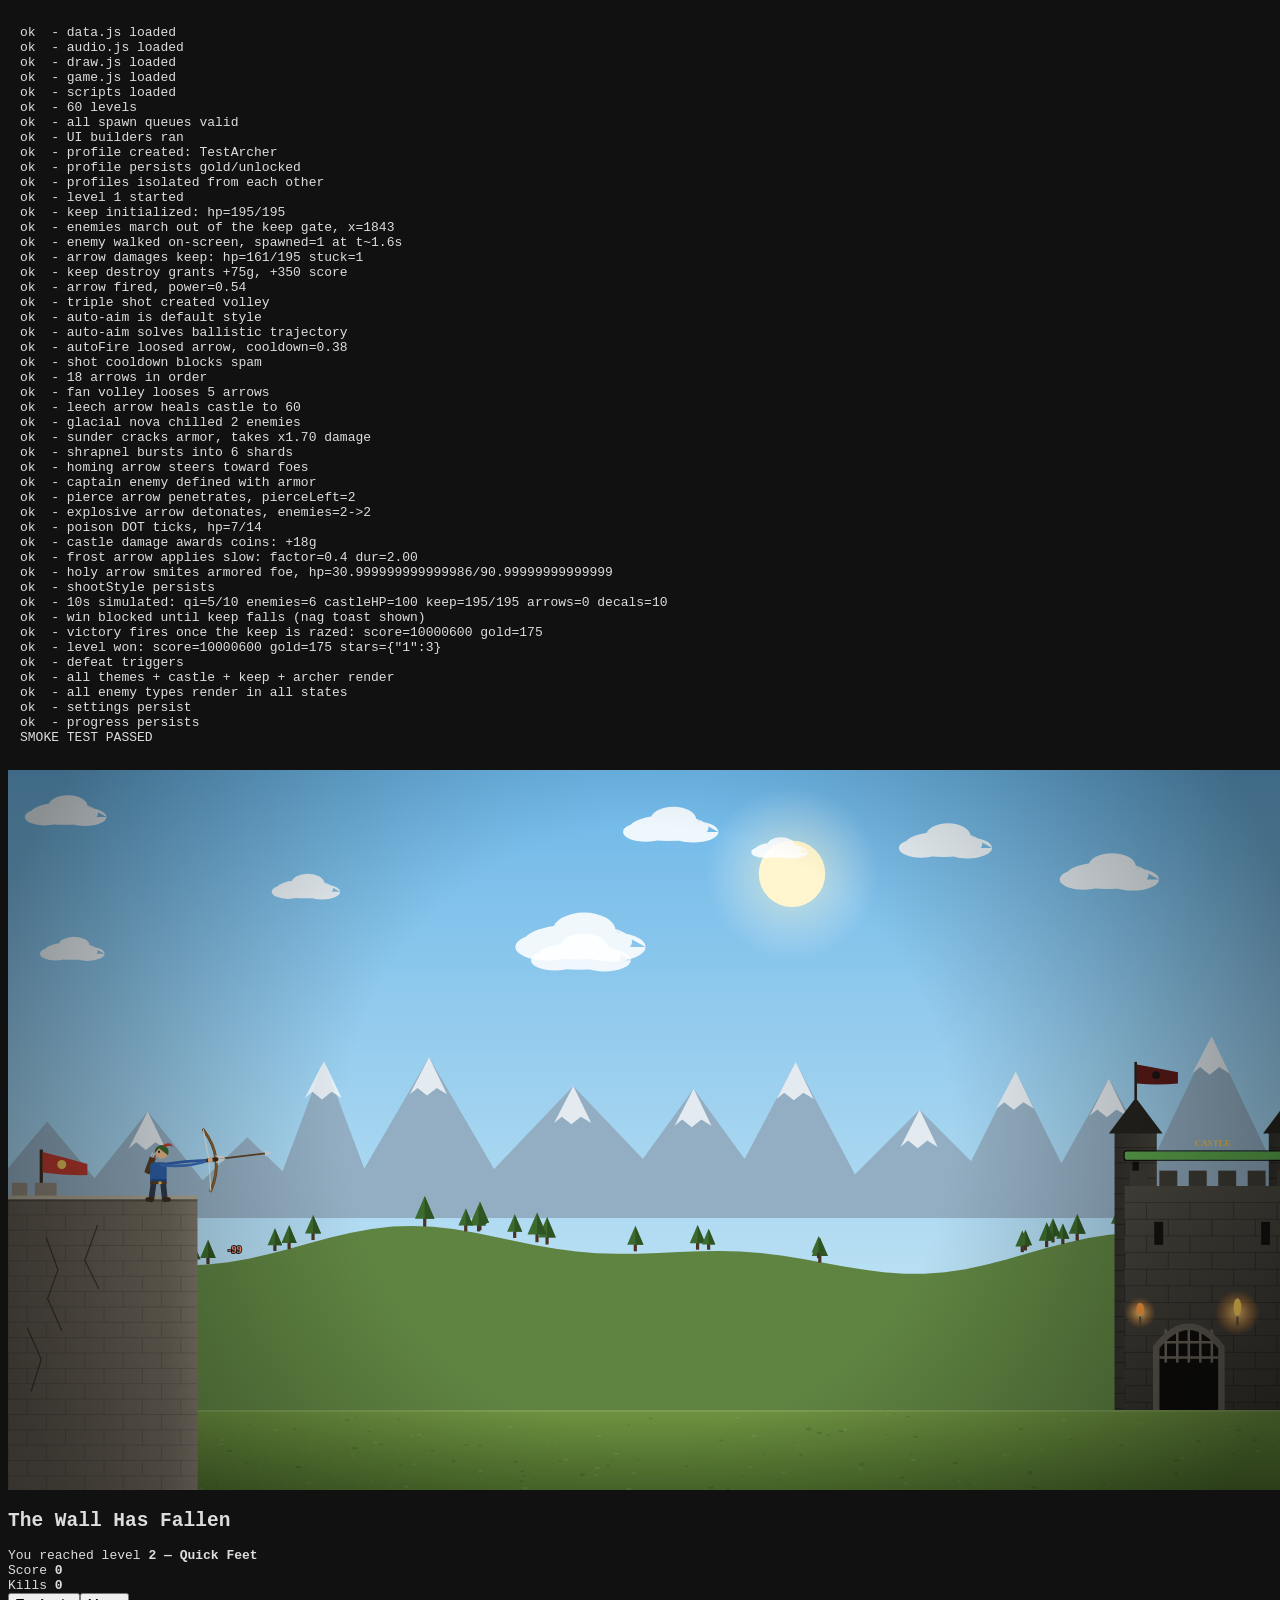
==== test/smoke.html @ ce824672 "Add files via upload" ====
<!DOCTYPE html>
<html>
<head><meta charset="utf-8"><title>SMOKE</title></head>
<body style="background:#111;color:#ddd;font-family:monospace">
<pre id="out" style="padding:12px"></pre>

<!-- ===== copy of index.html stage DOM (kept in sync manually) ===== -->
<div id="stage" style="position:relative;width:1280px;height:720px">
  <canvas id="game" width="1280" height="720"></canvas>
  <div id="hud" class="hidden">
    <div id="hudTop">
      <div class="hpCol">
        <div class="hpWrap"><span class="label">CASTLE</span><div class="bar"><div id="hpFill"></div><span id="hpText"></span></div></div>
        <div class="hpWrap"><span class="label">CASTLE</span><div class="bar"><div id="keepFill"></div><span id="keepText"></span></div></div>
      </div>
      <div id="levelInfo"><span id="lvlName"></span><span id="waveInfo"></span></div>
      <div class="stats">
        <div class="stat">Score <b id="scoreVal">0</b></div>
        <div class="stat">Gold <b id="goldVal">0</b></div>
        <div class="stat" id="fpsWrap">FPS <b id="fpsVal">0</b></div>
      </div>
    </div>
    <div id="hudBottom">
      <div id="ammoBar"></div>
      <div id="powerWrap" class="hidden"><div id="powerFill"></div></div>
      <button id="pauseBtn" class="btn small">II</button>
    </div>
    <div id="toast"></div>
  </div>
  <div id="screen-profiles" class="screen hidden"><div class="panel narrow"><h2>Choose Your Archer</h2><div id="profileList" class="profileList"></div><div class="newProfile"><input id="newProfileName" type="text" maxlength="16" placeholder="New name..."><button id="newProfileBtn" class="btn gold">New User</button></div><div class="panelBtns"><button class="btn" data-action="menu">Back</button></div></div></div>
  <div id="screen-title" class="screen">
    <div class="titleBox">
      <h1><span class="t1">CASTLE</span><span class="t2">RANGERS</span></h1>
      <p class="tagline">Hold the wall</p>
      <div class="menu">
        <button class="btn big gold" data-action="play">Play</button>
        <button class="btn" data-action="levels">Level Select</button>
        <button class="btn" data-action="armory">Armory</button>
        <button class="btn" data-action="settings">Settings</button>
        <button class="btn" data-action="howto">How to Play</button>
      </div>
      <div class="titleFoot"><span id="titlePlayer"></span> &middot; <span id="titleGold">0</span> gold &middot; Next: <span id="titleNext">Level 1</span></div>
    </div>
  </div>
  <div id="screen-levels" class="screen hidden"><div class="panel wide"><h2>Campaign Map</h2><div id="levelGrid"></div><div class="panelBtns"><button class="btn" data-action="menu">Back</button></div></div></div>
  <div id="screen-armory" class="screen hidden"><div class="panel wide"><h2>Armory <span id="armoryGold"></span></h2><div id="arrowGrid"></div><div class="panelBtns"><button class="btn" data-action="menu">Back</button></div></div></div>
  <div id="screen-settings" class="screen hidden">
    <div class="panel">
      <h2>Settings</h2>
      <div class="row"><label for="setFps">Frames per second</label><select id="setFps"><option value="30">30 FPS</option><option value="60">60 FPS</option><option value="120">120 FPS</option><option value="0">Unlimited</option></select></div>
      <div class="row"><label for="setFpsCounter">Show FPS counter</label><input type="checkbox" id="setFpsCounter"></div>
      <div class="row"><label for="setBlood">Blood amount</label><select id="setBlood"><option value="0">None</option><option value="1">Low</option><option value="2">Medium</option><option value="3">High</option></select></div>
      <div class="row"><label for="setDiff">Difficulty</label><select id="setDiff"><option value="easy">Easy</option><option value="normal">Normal</option><option value="hard">Hard</option></select></div>
      <div class="row"><label for="setShootStyle">Shooting style</label><select id="setShootStyle"><option value="auto">Auto-aim (click target)</option><option value="drag">Drag &amp; release</option></select></div>
      <div class="row"><label for="setTraj">Show aim trajectory</label><input type="checkbox" id="setTraj"></div>
      <div class="row"><label for="setDmgNums">Show damage numbers</label><input type="checkbox" id="setDmgNums"></div>
      <div class="row"><label for="setShake">Screen shake</label><input type="checkbox" id="setShake"></div>
      <div class="row"><label for="setVol">Sound volume</label><input type="range" id="setVol" min="0" max="100" step="5"><span id="volVal" class="rangeVal">70</span></div>
      <div class="row"><label for="setMute">Mute sound</label><input type="checkbox" id="setMute"></div>
      <div class="panelBtns"><button id="resetProgress" class="btn danger small">Reset Progress</button><button class="btn" data-action="settingsBack">Back</button></div>
    </div>
  </div>
  <div id="screen-howto" class="screen hidden"><div class="panel"><h2>How to Play</h2><div class="howText"><p>x</p></div><div class="panelBtns"><button class="btn" data-action="menu">Back</button></div></div></div>
  <div id="screen-pause" class="screen hidden"><div class="panel narrow"><h2>Paused</h2><div class="menu"><button class="btn gold" data-action="resume">Resume</button><button class="btn" data-action="pauseSettings">Settings</button><button class="btn" data-action="quit">Quit to Menu</button></div></div></div>
  <div id="screen-win" class="screen hidden">
    <div class="panel narrow">
      <h2 class="victory">Victory!</h2>
      <div id="winStars" class="stars"></div>
      <div class="resultLines">
        <div class="rline">Level <b id="winLevel"></b></div>
        <div class="rline">Score <b id="winScore"></b></div>
        <div class="rline">Gold earned <b id="winGold"></b></div>
        <div class="rline muted" id="winCastle">Castle: <b></b></div>
      </div>
      <div class="menu"><button class="btn gold" data-action="next" id="nextBtn">Next Level</button><button class="btn" data-action="replay">Replay</button><button class="btn" data-action="menu">Menu</button></div>
    </div>
  </div>
  <div id="screen-lose" class="screen hidden">
    <div class="panel narrow">
      <h2 class="defeat">The Wall Has Fallen</h2>
      <div class="resultLines">
        <div class="rline">You reached level <b id="loseLevel"></b></div>
        <div class="rline">Score <b id="loseScore"></b></div>
        <div class="rline muted">Kills <b id="loseKills"></b></div>
      </div>
      <div class="menu"><button class="btn gold" data-action="retry">Try Again</button><button class="btn" data-action="menu">Menu</button></div>
    </div>
  </div>
</div>
<style>.hidden{display:none!important}</style>

<script>
window.__fails = 0;
function log(s) { document.getElementById('out').textContent += s + '\n'; }
function ok(s) { log('ok  - ' + s); }
function fail(s) { window.__fails++; log('FAIL - ' + s); }
window.onerror = function (msg, src, line, col, err) {
  fail('JS ERROR: ' + msg + (err && err.stack ? ' | ' + err.stack : ''));
};
</script>
<script src="../js/data.js" onload="ok('data.js loaded')" onerror="fail('data.js LOAD ERROR')"></script>
<script src="../js/audio.js" onload="ok('audio.js loaded')" onerror="fail('audio.js LOAD ERROR')"></script>
<script src="../js/draw.js" onload="ok('draw.js loaded')" onerror="fail('draw.js LOAD ERROR')"></script>
<script src="../js/game.js" onload="ok('game.js loaded')" onerror="fail('game.js LOAD ERROR')"></script>
<script>
function pump(n) { for (var i = 0; i < n; i++) { step(1 / 60); render(); } }

function run() {
  try {
    if (typeof LEVELS === 'undefined' || typeof startLevel !== 'function') {
      fail('globals missing - scripts did not load');
      return finish();
    }
    ok('scripts loaded');

    if (LEVELS.length !== 60) fail('expected 60 levels, got ' + LEVELS.length);
    else ok('60 levels');
    for (var i = 0; i < LEVELS.length; i++) {
      var b = buildSpawnQueue(LEVELS[i]);
      if (b.queue.length < 4) fail('level ' + (i + 1) + ' has thin spawn queue');
      for (var k = 0; k < b.queue.length; k++) {
        if (!ENEMIES[b.queue[k].type]) fail('level ' + (i + 1) + ' unknown enemy: ' + b.queue[k].type);
      }
    }
    ok('all spawn queues valid');

    // menu builders
    buildLevelGrid(); buildArmory(); buildAmmoBar(); updateHUD();
    ok('UI builders ran');

    // player profiles
    if (typeof Player === 'undefined') fail('Player global missing');
    else {
      var made = Player.create('TestArcher');
      if (made !== 'TestArcher' || Player.current !== 'TestArcher') fail('Player.create failed');
      else ok('profile created: ' + Player.current);
      PROGRESS.gold = 777; PROGRESS.unlocked = 5; saveProgress();
      Player.load('TestArcher');
      if (PROGRESS.gold !== 777 || PROGRESS.unlocked !== 5) fail('profile did not persist progress');
      else ok('profile persists gold/unlocked');
      Player.create('SecondGuy');
      if (Player.names().length < 2) fail('expected 2+ profiles');
      Player.load('TestArcher');
      if (PROGRESS.gold !== 777) fail('profile isolation broken');
      else ok('profiles isolated from each other');
      PROGRESS.gold = 0; PROGRESS.unlocked = 1; saveProgress();
    }

    // start level 1
    startLevel(0);
    if (state !== 'playing') fail('level did not start');
    else ok('level 1 started');

    // enemy keep: second objective initialized at the gate
    if (typeof keep === 'undefined' || !keep) fail('keep state missing after startLevel');
    else if (typeof KEEP_BOX === 'undefined' || !KEEP_BOX.gateX) fail('KEEP_BOX missing');
    else if (keep.hp !== keep.maxHp || keep.hp <= 0) fail('keep hp wrong: ' + keep.hp + '/' + keep.maxHp);
    else if (keep.destroyed) fail('keep starts destroyed');
    else ok('keep initialized: hp=' + Math.round(keep.hp) + '/' + Math.round(keep.maxHp));
    spawnEnemy('raider');
    var ke = enemies[enemies.length - 1];
    if (ke.x < KEEP_BOX.x || ke.x > KEEP_BOX.x + KEEP_BOX.w + 60) fail('enemy spawned away from keep gate: x=' + ke.x);
    else ok('enemies march out of the keep gate, x=' + Math.round(ke.x));
    enemies.length = 0;

    // enemy visibility: after spawning, enemies must walk into the visible viewport
    SETTINGS.shootStyle = 'drag'; // no auto-fire so enemies stay alive
    var sawVisible = false, spawnCount = 0;
    for (var f = 0; f < 2400 && !sawVisible; f++) { // up to 40s
      step(1 / 60);
      if (enemies.length > spawnCount) spawnCount = enemies.length;
      for (var v = 0; v < enemies.length; v++) {
        var ev = enemies[v];
        if (ev.state !== 'dying' && ev.hp > 0) {
          var sx = ev.x * VIEW_SCALE, sy = GROUND * VIEW_SCALE;
          if (sx > 0 && sx < 1280 && sy > 0 && sy < 720) { sawVisible = true; break; }
        }
      }
    }
    if (!sawVisible) fail('no enemy ever appeared on screen (spawned=' + spawnCount + ')');
    else ok('enemy walked on-screen, spawned=' + spawnCount + ' at t~' + (f / 60).toFixed(1) + 's');
    SETTINGS.shootStyle = 'auto';

    // arrow lodges in the keep and chips its health
    startLevel(0);
    var keepBefore = keep.hp;
    arrows.push({ x: KEEP_BOX.x + 120, y: KEEP_BOX.top + 60, vx: 0, vy: 10, rot: 1.57, type: 'std', dmg: 34, power: 1, pierceLeft: 0, lastHitUid: -1, dead: false });
    pump(4);
    if (keep.hp >= keepBefore) fail('arrow did not damage the keep');
    else if (keep.stuck.length < 1) fail('arrow did not lodge in the keep stonework');
    else ok('arrow damages keep: hp=' + Math.round(keep.hp) + '/' + Math.round(keep.maxHp) + ' stuck=' + keep.stuck.length);
    arrows.length = 0;

    // destroying the keep grants bonus gold + score
    var gk = runGold, sk = score;
    destroyKeep();
    if (!keep.destroyed) fail('destroyKeep did not mark keep destroyed');
    else if (runGold <= gk) fail('destroyKeep granted no gold');
    else if (score <= sk) fail('destroyKeep granted no score');
    else ok('keep destroy grants +' + (runGold - gk) + 'g, +' + (score - sk) + ' score');

    // fire a shot (drag style)
    SETTINGS.shootStyle = 'drag';
    aimActive = true; updateAimFrom(420, 600); fireArrow(); aimActive = false;
    if (arrows.length !== 1) fail('expected 1 arrow, got ' + arrows.length);
    else ok('arrow fired, power=' + aimPower.toFixed(2));

    // triple shot
    PROGRESS.owned.push('triple'); PROGRESS.equipped = 'triple';
    aimActive = true; updateAimFrom(500, 620); fireArrow(); aimActive = false;
    if (arrows.length < 4) fail('triple shot should create 3 arrows, total=' + arrows.length);
    else ok('triple shot created volley');
    PROGRESS.equipped = 'std';

    // auto-aim style (new default)
    if (SETTINGS.shootStyle !== 'auto' && DEFAULT_SETTINGS.shootStyle !== 'auto') fail('auto-aim is not the default style');
    else ok('auto-aim is default style');
    SETTINGS.shootStyle = 'auto';
    arrows.length = 0; shotCooldown = 0;
    var sol = solveBallistic(700, 560);
    if (!sol) fail('solveBallistic returned null for an on-field target');
    else {
      // verify ballistic accuracy: simulate to x
      var sx = BOW.x, sy = BOW.y, svx = sol.vx, svy = sol.vy, sdt = 1 / 120, okSol = false;
      for (var s = 0; s < 600; s++) {
        svy += GRAVITY * sdt; sx += svx * sdt; sy += svy * sdt;
        if (Math.abs(sx - 700) < 12 && Math.abs(sy - 560) < 12) { okSol = true; break; }
        if (sy > GROUND) break;
      }
      if (!okSol) fail('ballistic solution missed target: vx=' + sol.vx.toFixed(0) + ' vy=' + sol.vy.toFixed(0));
      else ok('auto-aim solves ballistic trajectory');
    }
    autoFire(700, 560);
    if (arrows.length < 1) fail('autoFire did not create an arrow');
    else ok('autoFire loosed arrow, cooldown=' + shotCooldown.toFixed(2));
    autoFire(700, 560);
    if (arrows.length > 1) fail('cooldown did not block rapid auto-fire');
    else ok('shot cooldown blocks spam');
    shotCooldown = 0; arrows.length = 0;

    // new arrows exist with correct fields
    ['poison', 'pierce', 'explosive', 'frost', 'cluster', 'chain', 'holy', 'gatling',
     'fan', 'homing', 'sunder', 'glacial', 'shrapnel', 'leech'].forEach(function (id) {
      if (!ARROWS[id]) fail('missing arrow: ' + id);
      else if (!ARROWS[id].cadence) fail('arrow ' + id + ' missing cadence');
      else if (ARROW_ORDER.indexOf(id) < 0) fail('arrow ' + id + ' not in ARROW_ORDER');
    });
    if (ARROW_ORDER.length !== 18) fail('expected 18 arrows in order, got ' + ARROW_ORDER.length);
    else ok('18 arrows in order');

    // --- new arrow mechanics ---
    // fan fires a 5-arrow volley
    startLevel(0);
    arrows.length = 0; shotCooldown = 0;
    PROGRESS.equipped = 'fan';
    aimActive = true; updateAimFrom(500, 600); fireArrow(); aimActive = false;
    if (arrows.length !== 5) fail('fan volley should loose 5 arrows, got ' + arrows.length);
    else ok('fan volley looses 5 arrows');
    PROGRESS.equipped = 'std'; arrows.length = 0; shotCooldown = 0;

    // leech restores castle health
    startLevel(0);
    castleHP = 40; castleMax = 100;
    spawnEnemy('raider');
    var el2 = enemies[enemies.length - 1];
    el2.x = 900;
    arrows.push({ x: el2.x + el2.w / 2 - 8, y: GROUND - el2.h * 0.5, vx: 700, vy: 0, rot: 0,
      type: 'leech', dmg: 50, power: 1, leech: 0.4, pierceLeft: 0, lastHitUid: -1 });
    pump(3);
    if (castleHP <= 40) fail('leech arrow did not heal the castle (hp=' + Math.round(castleHP) + ')');
    else ok('leech arrow heals castle to ' + Math.round(castleHP));

    // glacial nova chills nearby enemies
    startLevel(0);
    spawnEnemy('raider');
    spawnEnemy('brute');
    var eN = enemies[enemies.length - 1];   // struck target (soaks the hit)
    var eN2 = enemies[enemies.length - 2];  // bystander within the nova radius
    eN.x = 900; eN2.x = 950;
    arrows.push({ x: eN.x + eN.w / 2, y: GROUND - eN.h * 0.5, vx: 600, vy: 0, rot: 0,
      type: 'glacial', dmg: 5, power: 1, nova: ARROWS.glacial.nova, pierceLeft: 0, lastHitUid: -1 });
    pump(3);
    var chilled = 0;
    for (var ci = 0; ci < enemies.length; ci++) if (enemies[ci].slow > 0) chilled++;
    if (chilled < 1) fail('glacial nova chilled no enemies');
    else ok('glacial nova chilled ' + chilled + ' enemies');

    // sunder applies an armor-crack debuff
    startLevel(0);
    spawnEnemy('captain');
    var eS = enemies[enemies.length - 1];
    arrows.push({ x: eS.x + eS.w / 2 - 8, y: GROUND - eS.h * 0.5, vx: 600, vy: 0, rot: 0,
      type: 'sunder', dmg: 30, power: 1, sunder: ARROWS.sunder.sunder, pierceLeft: 0, lastHitUid: -1 });
    pump(3);
    if (!(eS.sunder > 0)) fail('sunder arrow did not apply armor crack');
    else if (eS.sunderMult <= 1) fail('sunder did not amplify damage taken');
    else ok('sunder cracks armor, takes x' + eS.sunderMult.toFixed(2) + ' damage');

    // shrapnel bursts into shards on impact
    startLevel(0);
    spawnEnemy('brute');
    var eSh = enemies[enemies.length - 1];
    eSh.x = 900;
    var shBefore = arrows.length;
    arrows.push({ x: eSh.x + eSh.w / 2, y: GROUND - eSh.h * 0.5, vx: 500, vy: 10, rot: 1.4,
      type: 'shrapnel', dmg: 40, power: 1, shatter: ARROWS.shrapnel.shatter, pierceLeft: 0, lastHitUid: -1 });
    pump(3);
    if (arrows.length <= 1) fail('shrapnel did not burst into shards (arrows=' + arrows.length + ')');
    else ok('shrapnel bursts into ' + arrows.length + ' shards');

    // homing arrow bends toward a target
    startLevel(0);
    spawnEnemy('raider');
    var eH = enemies[enemies.length - 1];
    eH.x = 1400;
    arrows.length = 0;
    arrows.push({ x: 500, y: 600, vx: 900, vy: -400, rot: -0.4,
      type: 'homing', dmg: 40, power: 1, homing: true, pierceLeft: 0, lastHitUid: -1 });
    var dy0 = arrows[0].vy;
    pump(12);
    if (arrows.length && Math.abs(arrows[0].vy - dy0) < 5) fail('homing arrow did not steer');
    else ok('homing arrow steers toward foes');
    arrows.length = 0;

    // captain enemy
    if (!ENEMIES.captain) fail('missing captain enemy');
    else if (!ENEMIES.captain.armor) fail('captain has no armor');
    else ok('captain enemy defined with armor');

    // pierce arrow passes through, explosive detonates
    startLevel(0);
    spawnEnemy('raider');
    var e0 = enemies[enemies.length - 1];
    e0.x = 900;
    var px = e0.x + e0.w / 2, py = GROUND - e0.h * 0.5;
    arrows.push({ x: px - 10, y: py, vx: 900, vy: 0, rot: 0, type: 'pierce', dmg: 50, power: 1, pierceLeft: 3, lastHitUid: -1, dead: false });
    pump(6);
    if (arrows.length !== 1) fail('pierce arrow should survive first hit (left=' + (arrows[0] ? arrows[0].pierceLeft : 'gone') + ')');
    else ok('pierce arrow penetrates, pierceLeft=' + arrows[0].pierceLeft);
    arrows.length = 0;

    spawnEnemy('brute');
    var e1 = enemies[enemies.length - 1];
    arrows.push({ x: e1.x + e1.w / 2, y: GROUND - e1.h * 0.5, vx: 0, vy: 10, rot: 1.57, type: 'explosive', dmg: 34, power: 1, explode: ARROWS.explosive.explode, pierceLeft: 0, lastHitUid: -1, dead: false });
    var nBefore = enemies.length;
    pump(6);
    if (arrows.length !== 0) fail('explosive arrow did not detonate');
    else ok('explosive arrow detonates, enemies=' + nBefore + '->' + enemies.length);

    // poison burn kind
    spawnEnemy('raider');
    var ep = enemies[enemies.length - 1];
    ep.burn = 2; ep.burnDps = 13; ep.burnTick = 0.3; ep.burnKind = 'poison';
    pump(30);
    if (ep.hp >= ep.maxHp) fail('poison burn did no damage');
    else ok('poison DOT ticks, hp=' + Math.round(ep.hp) + '/' + Math.round(ep.maxHp));

    // new mechanics: coins for castle damage, frost slow, cluster split, chain lightning, holy armor-pierce
    startLevel(0);
    var g1 = runGold;
    damageKeep(50, KEEP_BOX.x + 100, KEEP_BOX.top + 50);
    if (runGold <= g1) fail('castle damage should award coins');
    else ok('castle damage awards coins: +' + (runGold - g1) + 'g');

    // frost slow
    startLevel(0);
    spawnEnemy('raider');
    var ef = enemies[enemies.length - 1];
    arrows.push({
      x: ef.x + ef.w / 2, y: GROUND - ef.h * 0.5, vx: 600, vy: 0, rot: 0,
      type: 'frost', dmg: 25, power: 1, slow: { factor: 0.4, dur: 2 }, lastHitUid: -1
    });
    pump(3);
    if (ef.slow <= 0) fail('frost arrow did not slow enemy');
    else ok('frost arrow applies slow: factor=' + ef.slowFactor + ' dur=' + ef.slow.toFixed(2));

    // holy pierces armor
    startLevel(0);
    spawnEnemy('captain');
    var eh = enemies[enemies.length - 1];
    var hpCapBefore = eh.hp;
    arrows.push({
      x: eh.x + eh.w / 2 - 10, y: GROUND - eh.h * 0.5, vx: 800, vy: 0, rot: 0,
      type: 'holy', dmg: 60, power: 1, holy: true, pierceLeft: 0, lastHitUid: -1
    });
    pump(4);
    if (eh.hp >= hpCapBefore - 20) fail('holy arrow should shred armor/boss; hp=' + eh.hp + '/' + eh.maxHp);
    else ok('holy arrow smites armored foe, hp=' + eh.hp + '/' + hpCapBefore);

    // shootStyle persistence
    SETTINGS.shootStyle = 'drag'; saveSettings();
    var ss = JSON.parse(localStorage.getItem('cr_settings'));
    if (!ss || ss.shootStyle !== 'drag') fail('shootStyle did not persist');
    else ok('shootStyle persists');
    SETTINGS.shootStyle = 'auto'; saveSettings();

    pump(600); // 10s
    ok('10s simulated: qi=' + qi + '/' + spawnQ.length + ' enemies=' + enemies.length + ' castleHP=' + Math.round(castleHP) + ' keep=' + (keep ? Math.round(keep.hp) + '/' + Math.round(keep.maxHp) : 'null') + ' arrows=' + arrows.length + ' decals=' + decals.length);

    // victory is blocked until the keep falls
    startLevel(0);
    var wg = 0;
    while (state === 'playing' && wg++ < 40) {
      elapsed = 1e9; // force all remaining spawns
      pump(20);
      var lv2 = enemies.slice();
      for (var q2 = 0; q2 < lv2.length; q2++) {
        if (lv2[q2].state !== 'dying') damageEnemy(lv2[q2], 1e6, {});
      }
      pump(60);
    }
    if (state !== 'playing') fail('expected win to be blocked on the keep, state=' + state);
    else if (keep.destroyed) fail('keep unexpectedly destroyed');
    else if (el.toast.textContent !== 'Destroy the enemy castle!') fail('missing keep nag toast, got "' + el.toast.textContent + '"');
    else ok('win blocked until keep falls (nag toast shown)');
    destroyKeep();
    pump(120);
    if (state === 'win') ok('victory fires once the keep is razed: score=' + score + ' gold=' + runGold);
    else fail('no win after keep destroyed: state=' + state);

    // force through remaining waves by damaging everything
    startLevel(0);
    var guard = 0;
    while (state === 'playing' && guard++ < 60) {
      elapsed = 1e9; // force all remaining spawns
      pump(30);
      var live = enemies.slice();
      for (var j = 0; j < live.length; j++) {
        if (live[j].state !== 'dying') damageEnemy(live[j], 1e6, {});
      }
      if (keep && !keep.destroyed) destroyKeep();
      pump(90);
    }
    if (state === 'win') ok('level won: score=' + score + ' gold=' + runGold + ' stars=' + JSON.stringify(PROGRESS.stars));
    else if (state === 'lose') ok('level lost during sim (castleHP=' + castleHP + ')');
    else fail('level unfinished: state=' + state + ' qi=' + qi + '/' + spawnQ.length + ' enemies=' + enemies.length);

    // defeat path
    startLevel(1); castleHP = 1; castleHit(99);
    if (state !== 'lose') fail('defeat did not trigger');
    else ok('defeat triggers');

    // every theme renders
    for (var th in THEMES) {
      drawBackground(ctx, th, 1); drawGround(ctx, th);
      if (THEMES[th].rain) drawRain(ctx, 1);
      if (THEMES[th].night) drawNightShade(ctx);
    }
    drawVignette(ctx);
    drawCastle(ctx, 0.6, 0.4, 1);
    drawEnemyCastle(ctx, { hp: 120, maxHp: 300, flash: 0.5, destroyed: false, stuck: [] }, 1);
    drawEnemyCastle(ctx, { hp: 0, maxHp: 300, flash: 0, destroyed: true, stuck: [] }, 1);
    drawArcher(ctx, { t: 1, aiming: true, power: 0.9, dirX: 0.7, dirY: -0.7, arrowId: 'fire', recoil: 0.4 });
    ok('all themes + castle + keep + archer render');

    // every enemy type renders (walk + attack/dying)
    for (var type in ENEMIES) {
      var def = ENEMIES[type];
      var base = { type: type, def: def, x: 400, y: GROUND, w: def.w, h: def.h, hp: def.hp, maxHp: def.hp, walkT: 1, t: 1, shotAnim: 0.2, burn: 0 };
      base.stuckArrow = { dx: 5, dy: -42, rot: 0.7, fletch: '#e2e2e2' };
      base.state = 'walk'; drawEnemy(ctx, base);
      base.state = 'attack'; base.attackT = 0.65; drawEnemy(ctx, base);
      base.state = 'shoot'; drawEnemy(ctx, base);
      base.state = 'dying'; base.deathT = 0.3; base.deathRot = 0.4; base.alpha = 0.9; drawEnemy(ctx, base);
    }
    ok('all enemy types render in all states');

    // settings persistence
    SETTINGS.blood = 3; SETTINGS.fps = 120; SETTINGS.difficulty = 'hard';
    saveSettings();
    var raw = localStorage.getItem('cr_settings');
    if (!raw || JSON.parse(raw).blood !== 3 || JSON.parse(raw).fps !== 120) fail('settings did not persist');
    else ok('settings persist');
    SETTINGS.blood = 2; SETTINGS.fps = 60; SETTINGS.difficulty = 'normal'; saveSettings();

    // progress persistence
    PROGRESS.gold = 999; saveProgress();
    var pr = JSON.parse(localStorage.getItem('cr_progress'));
    if (!pr || pr.gold !== 999) fail('progress did not persist');
    else ok('progress persists');
    PROGRESS.gold = 0; saveProgress();

  } catch (e) {
    fail('exception: ' + (e && e.stack ? e.stack : e));
  }
  finish();
}

function finish() {
  log(window.__fails ? ('SMOKE TEST FAILED (' + window.__fails + ')') : 'SMOKE TEST PASSED');
  document.title = window.__fails ? 'FAILED' : 'PASSED';
}

window.addEventListener('load', function () { setTimeout(run, 40); });
</script>
</body>
</html>
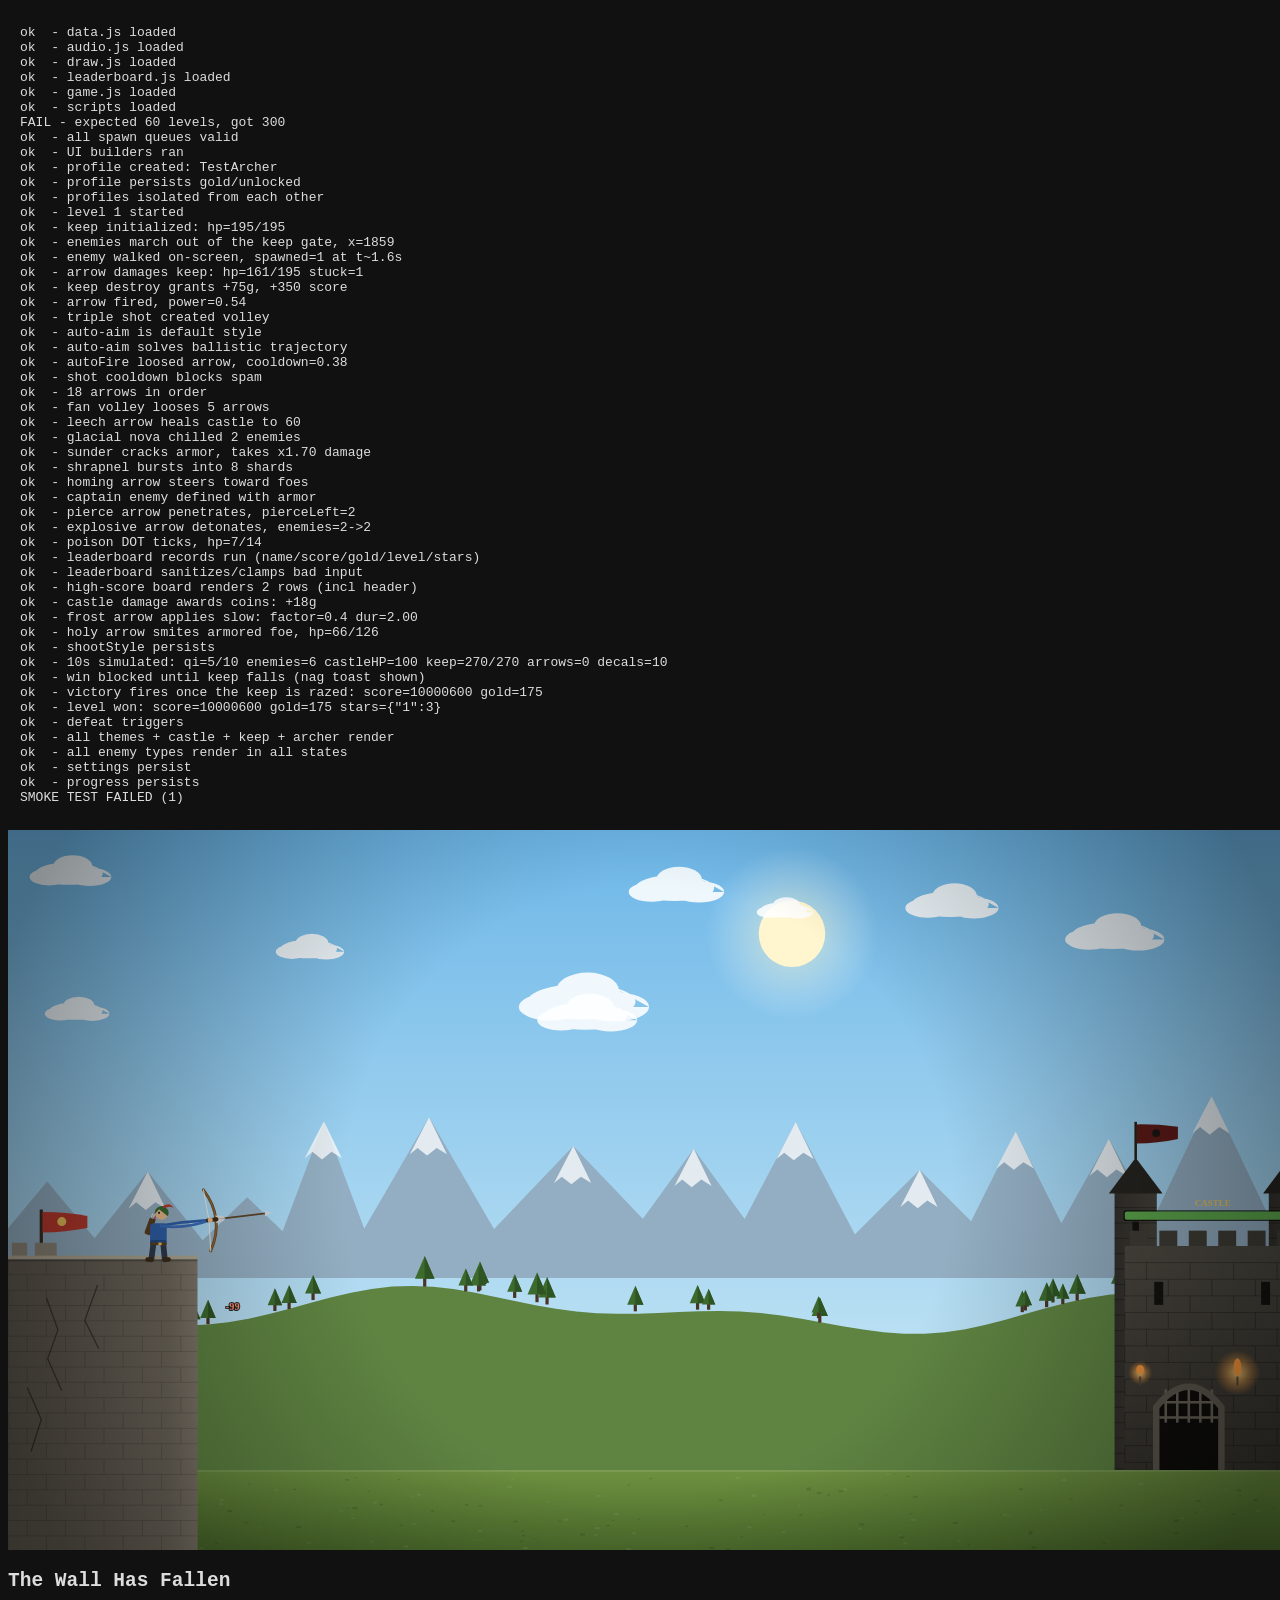
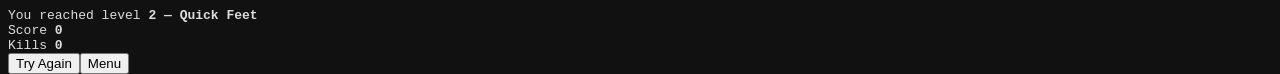
==== commit 13a1d496: "Publish Castle Rangers V8" ====
--- a/test/smoke.html
+++ b/test/smoke.html
@@ -60,7 +60,8 @@
       <div class="panelBtns"><button id="resetProgress" class="btn danger small">Reset Progress</button><button class="btn" data-action="settingsBack">Back</button></div>
     </div>
   </div>
-  <div id="screen-howto" class="screen hidden"><div class="panel"><h2>How to Play</h2><div class="howText"><p>x</p></div><div class="panelBtns"><button class="btn" data-action="menu">Back</button></div></div></div>
+  <div id="screen-howto" class="screen hidden"><div class="panel"><h2>How to Play</h2><div class="howText"><p>x</p></div><div class="panelBtns"><button class="btn" data-action="menu">Back</button></div></div></div>
+  <div id="screen-highscores" class="screen hidden"><div class="panel wide"><h2>High Scores <span class="goldText" id="hsStatus"></span></h2><div id="hsBoard" class="hsBoard"></div><div class="panelBtns"><button class="btn small" data-action="hsRefresh">Refresh</button><button class="btn" data-action="menu">Back</button></div></div></div>
   <div id="screen-pause" class="screen hidden"><div class="panel narrow"><h2>Paused</h2><div class="menu"><button class="btn gold" data-action="resume">Resume</button><button class="btn" data-action="pauseSettings">Settings</button><button class="btn" data-action="quit">Quit to Menu</button></div></div></div>
   <div id="screen-win" class="screen hidden">
     <div class="panel narrow">
@@ -100,7 +101,8 @@
 </script>
 <script src="../js/data.js" onload="ok('data.js loaded')" onerror="fail('data.js LOAD ERROR')"></script>
 <script src="../js/audio.js" onload="ok('audio.js loaded')" onerror="fail('audio.js LOAD ERROR')"></script>
-<script src="../js/draw.js" onload="ok('draw.js loaded')" onerror="fail('draw.js LOAD ERROR')"></script>
+<script src="../js/draw.js" onload="ok('draw.js loaded')" onerror="fail('draw.js LOAD ERROR')"></script>
+<script src="../js/leaderboard.js" onload="ok('leaderboard.js loaded')" onerror="fail('leaderboard.js LOAD ERROR')"></script>
 <script src="../js/game.js" onload="ok('game.js loaded')" onerror="fail('game.js LOAD ERROR')"></script>
 <script>
 function pump(n) { for (var i = 0; i < n; i++) { step(1 / 60); render(); } }
@@ -355,6 +357,43 @@
     if (ep.hp >= ep.maxHp) fail('poison burn did no damage');
     else ok('poison DOT ticks, hp=' + Math.round(ep.hp) + '/' + Math.round(ep.maxHp));
 
+    // shared high-score board (local + sanitize/merge logic)
+    if (typeof Leaderboard === 'undefined') fail('Leaderboard global missing');
+    else {
+      var lbTestName = 'SmokeBot';
+      try { Store.clear('cr_highscores'); } catch (e) {}
+      Player.create(lbTestName);
+      score = 4321; kills = 9; levelIdx = 4; PROGRESS.gold = 777; PROGRESS.equipped = 'holy'; SETTINGS.difficulty = 'hard';
+      submitScore(true, 3);
+      var lbBoard = Leaderboard.localBoard();
+      if (lbBoard.length !== 1) fail('leaderboard local board expected 1 entry, got ' + lbBoard.length);
+      else if (lbBoard[0].name !== lbTestName) fail('leaderboard entry name mismatch');
+      else if (lbBoard[0].score !== 4321) fail('leaderboard entry score mismatch: ' + lbBoard[0].score);
+      else if (lbBoard[0].gold !== 777) fail('leaderboard entry gold mismatch: ' + lbBoard[0].gold);
+      else if (lbBoard[0].level !== 5) fail('leaderboard entry level mismatch: ' + lbBoard[0].level);
+      else if (lbBoard[0].won !== true || lbBoard[0].stars !== 3) fail('leaderboard entry won/stars mismatch');
+      else ok('leaderboard records run (name/score/gold/level/stars)');
+
+      // sanitize clamps absurd values and trims names
+      var dirty = Leaderboard.submit({ name: '  averyveryverylongnameover16  ', score: 1e12, gold: -5, level: -3, kills: 1e9 }, null);
+      var saved = Leaderboard.localBoard();
+      var last = saved[saved.length - 1];
+      // find our dirty entry (highest score cap)
+      var capped = null;
+      for (var sI = 0; sI < saved.length; sI++) { if (saved[sI].score === LEADERBOARD_CONFIG.MAX_SCORE) capped = saved[sI]; }
+      if (!capped) fail('leaderboard sanitize did not clamp score');
+      else if (capped.name.length > 16) fail('leaderboard name not trimmed to 16');
+      else if (capped.gold !== 0) fail('leaderboard negative gold not clamped');
+      else if (capped.level < 1) fail('leaderboard level not clamped');
+      else ok('leaderboard sanitizes/clamps bad input');
+
+      // board renders header + rows
+      buildHighScores(lbBoard, false, 'unconfigured');
+      var hsRows = document.querySelectorAll('.hsRow').length;
+      if (hsRows < 2) fail('high-score board did not render rows (got ' + hsRows + ')');
+      else ok('high-score board renders ' + hsRows + ' rows (incl header)');
+    }
+
     // new mechanics: coins for castle damage, frost slow, cluster split, chain lightning, holy armor-pierce
     startLevel(0);
     var g1 = runGold;
@@ -496,3 +535,4 @@
 </body>
 </html>
 
+
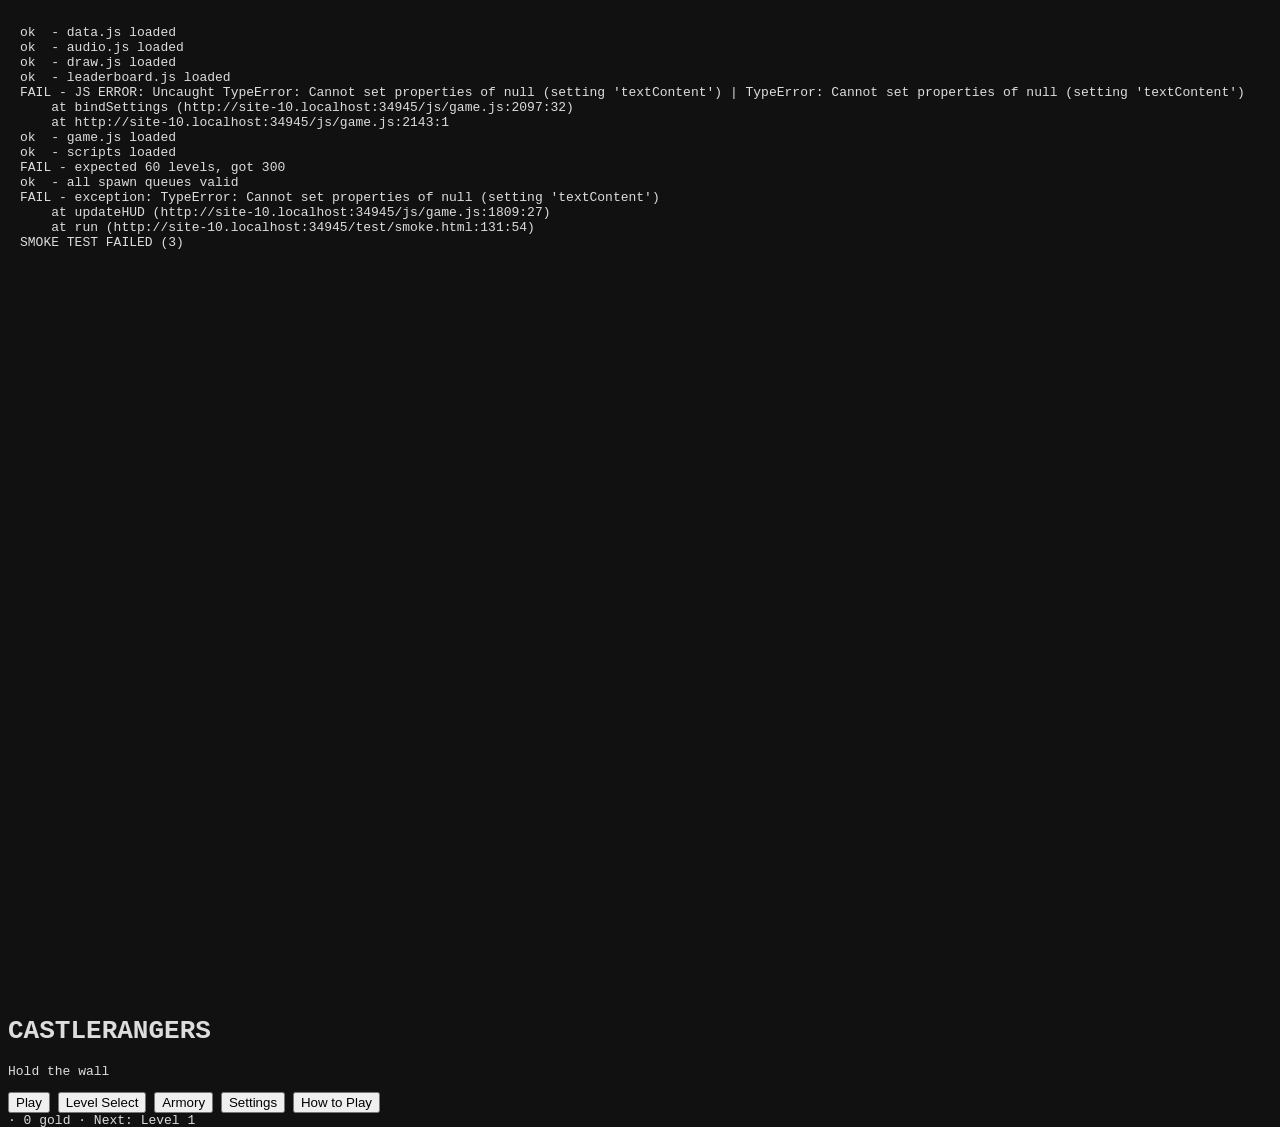
==== commit ee2e9b63: "V39: move high scores from JSONBin to Google Firebase Firestore JSONBin's free request quota ran out" ====
--- a/test/smoke.html
+++ b/test/smoke.html
@@ -102,6 +102,7 @@
 <script src="../js/data.js" onload="ok('data.js loaded')" onerror="fail('data.js LOAD ERROR')"></script>
 <script src="../js/audio.js" onload="ok('audio.js loaded')" onerror="fail('audio.js LOAD ERROR')"></script>
 <script src="../js/draw.js" onload="ok('draw.js loaded')" onerror="fail('draw.js LOAD ERROR')"></script>
+<script>window.CR_LEADERBOARD_OFFLINE = true; /* never post test runs to the live board */</script>
 <script src="../js/leaderboard.js" onload="ok('leaderboard.js loaded')" onerror="fail('leaderboard.js LOAD ERROR')"></script>
 <script src="../js/game.js" onload="ok('game.js loaded')" onerror="fail('game.js LOAD ERROR')"></script>
 <script>
